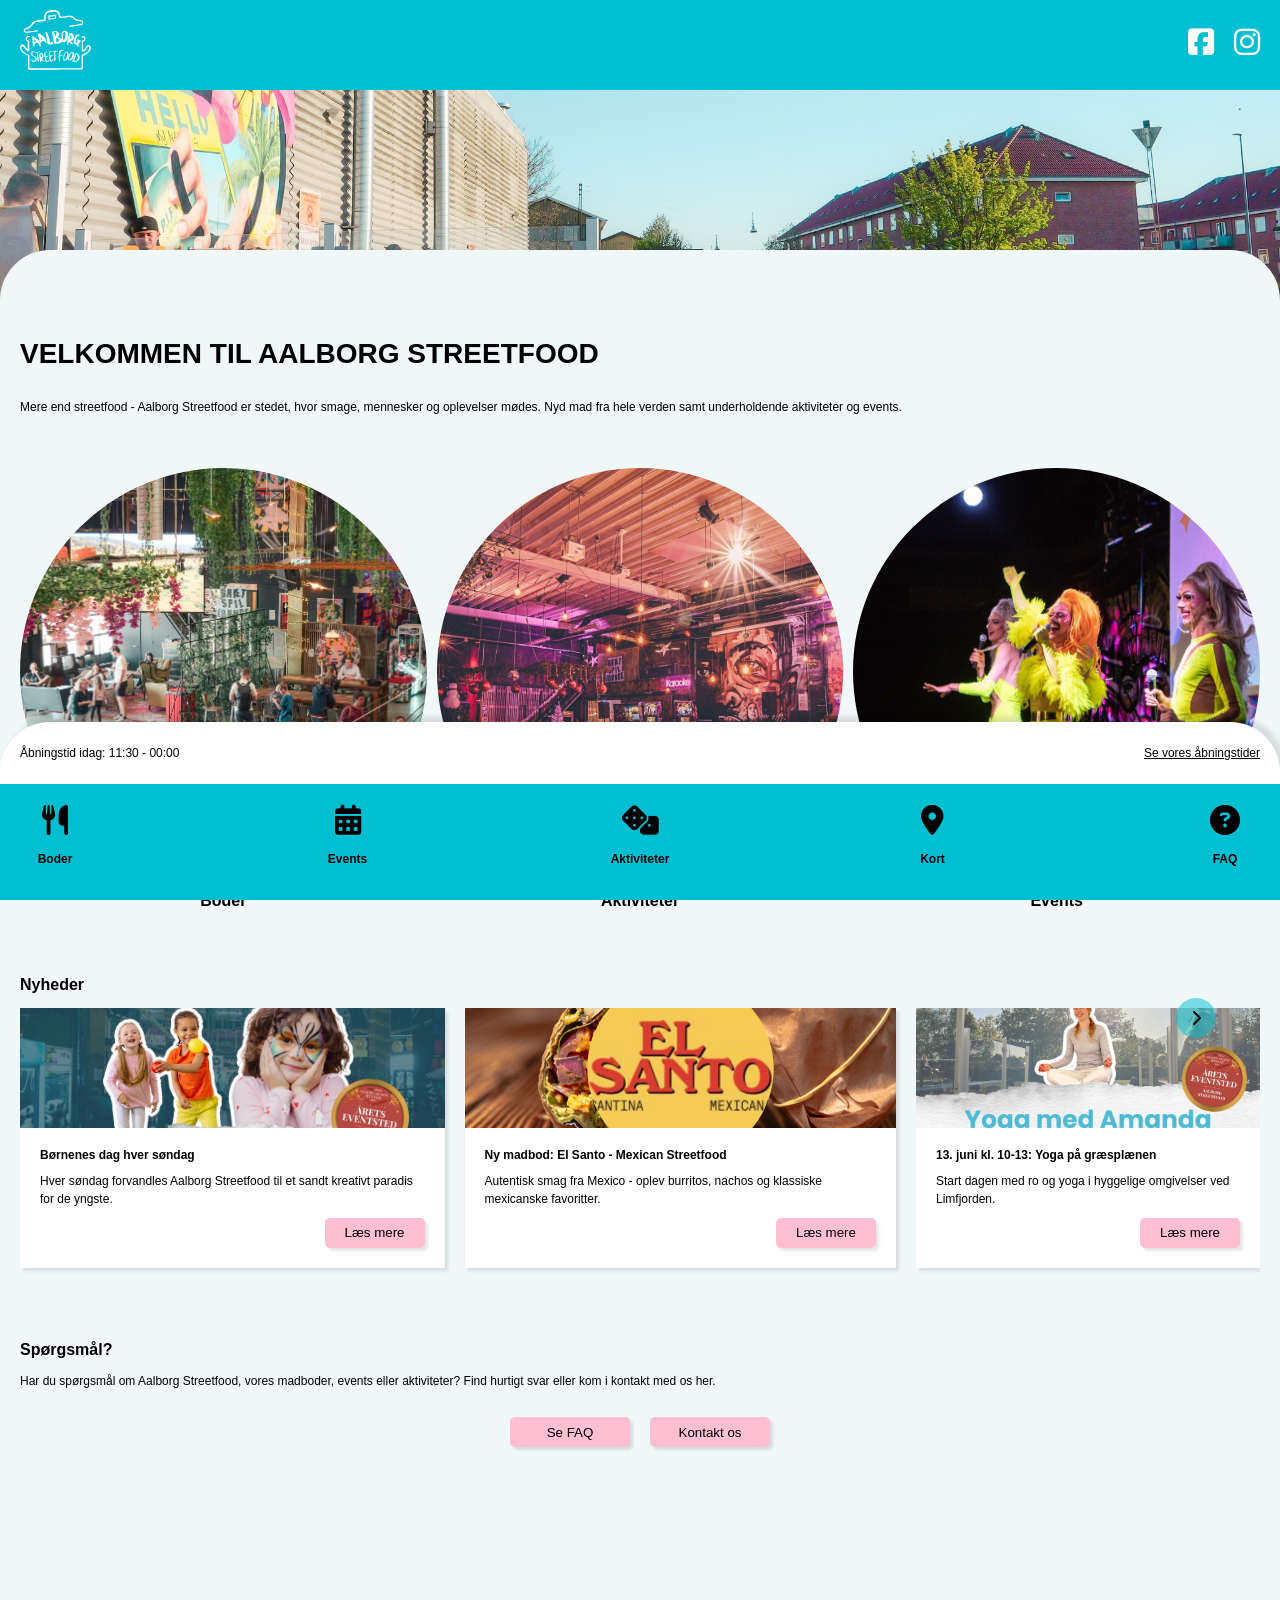
==== index.html @ 896c022d "Merge branch 'main' into Emma" ====
<!DOCTYPE html>
<html lang="da">

<head>
    <meta charset="UTF-8">
    <meta name="viewport" content="width=device-width, initial-scale=1.0">
    <title>Aalborg Streetfood - Forside</title>
    <link rel="stylesheet" href="./assets/css/style.css">
    <link rel="stylesheet" href="./assets/css/forside.css">
    <script src="./assets/js/app.js" defer></script>
    <link rel="stylesheet" href="https://cdnjs.cloudflare.com/ajax/libs/font-awesome/6.5.0/css/all.min.css">

</head>

<body>
    <header>
        <nav>
            <a href="./index.html"><img src="./assets/img/logo.svg" alt="Aalborg Streetfood Logo"></a>
            <ul>
                <li><a href="https://www.facebook.com/aalborgstreetfoodmarkedmarket" target="_blank"
                        rel="noopener noreferrer"><i class="fa-brands fa-square-facebook"></i></a></li>
                <li><a href="https://www.instagram.com/AalborgStreetfood" target="_blank" rel="noopener noreferrer"><i
                            class="fa-brands fa-instagram"></i></a></li>
            </ul>
        </nav>
    </header>

    <main>
        <section class="heroBillede">
            <img src="./assets/img/forsideBillede.jpg" alt="forside headerbillede">
        </section>
        <section class=" overlaySection">
            <article class="introSection">
                <h1>VELKOMMEN TIL AALBORG STREETFOOD</h1>
                <p>Mere end streetfood - Aalborg Streetfood er stedet, hvor smage, mennesker og oplevelser mødes. Nyd
                    mad fra hele verden samt underholdende aktiviteter og events.</p>
            </article>

            <article class="CTASection">

                <a href="./boder.html" class="CTA">
                    <img src="./assets/img/boderBilled.jpg" alt="Boder">
                    <h2>Boder</h2>
                </a>
                <a href="./aktiviteter.html" class="CTA">
                    <img src="./assets/img/aktiviteterBillede.jpg" alt="Aktiviteter billede">
                    <h2>Aktiviteter</h2>
                </a>
                <a href="./events.html" class="CTA">
                    <img src="./assets/img/eventsBillede.jpg" alt="Events billede">
                    <h2>Events</h2>
                </a>
            </article>
            <article class="nyheder">
                <h2>Nyheder</h2>
                <div class="nyhedsCards">
                    <a href="./specifikEvent.html" class="nyhedsCard">

                        <img src="./assets/img/boernenesDag.jpg" alt="Billede fra børnenes dag">
                        <div class="nyhedsCardText">
                            <h3>Børnenes dag hver søndag</h3>
                            <p>Hver søndag forvandles Aalborg Streetfood til et sandt kreativt paradis for de yngste.
                            </p>
                            <button>Læs mere</button>
                        </div>
                    </a>
                    <a href="./specifikBod.html?id=3661" class="nyhedsCard">
                        <img src="./assets/img/elsanto.png" alt="Billede af den nye madbod El Santo">
                        <div class="nyhedsCardText">
                            <h3>Ny madbod: El Santo - Mexican Streetfood</h3>
                            <p>Autentisk smag fra Mexico - oplev burritos, nachos og klassiske mexicanske favoritter.
                            </p>
                            <button>Læs mere</button>
                        </div>
                    </a>
                    <a href="./specifikAktivitet.html" class="nyhedsCard">
                        <img src="./assets/img/Yoga-med-1.png.png" alt="Billede fra fra yoga på græsplænen med Amanda">
                        <div class="nyhedsCardText">
                            <h3>13. juni kl. 10-13: Yoga på græsplænen</h3>
                            <p>Start dagen med ro og yoga i hyggelige omgivelser ved Limfjorden.
                            </p>
                            <button>Læs mere</button>
                        </div>
                    </a>
                    <div class="scroll"> <i class="fa-solid fa-chevron-right"></i> </div>
                </div>
            </article>
            <article class="questions">
                <h2>Spørgsmål?</h2>
                <p>Har du spørgsmål om Aalborg Streetfood, vores madboder, events eller aktiviteter? Find hurtigt svar
                    eller kom i kontakt med os her.</p>
                <div class="questionsButtons">
                    <a href="./faq.html"> <button>Se FAQ</button></a>
                    <a href="./kontakt.html"> <button>Kontakt os</button></a>
                </div>

            </article>
        </section>

    </main>
    <footer>

        <section class="openingHours">
            <article class="whenClosed">
                <p>Åbningstid idag: 11:30 - 00:00</p>
                <p class="clickHere">Se vores åbningstider</p>
            </article>
            <article class="fullOpeninghours">
                <div class="toggle">
                    <div class="street">Åbningstider <br> streetfood</div>
                    <div class="food">Åbningstider <br> madboder</div>
                </div>
                <div class="forskelligeTidsintervaller">
                    <div class="tidsinterval">
                        <div class="pink"></div>
                        <p>11:30-22:00</p>
                    </div>
                    <div class="tidsinterval">
                        <div class="gul"></div>
                        <p>11:30-23:00</p>
                    </div>
                    <div class="tidsinterval">
                        <div class="brun"></div>
                        <p>11:30-00:00</p>
                    </div>
                    <div class="tidsinterval">
                        <div class="grøn"></div>
                        <p>11:30-01:00</p>
                    </div>
                </div>
                <div class="kalender">
                    <div class="kalenderTop">
                        <h2>2026</h2>
                        <h2>Juni <i class="fa-solid fa-chevron-down"></i></h2>
                    </div>
                    <div class="kalenderen">
                        <div class="ugedage">
                            <p>Man</p>
                            <p>Tir</p>
                            <p>Ons</p>
                            <p>Tor</p>
                            <p>Fre</p>
                            <p>Lør</p>
                            <p>Søn</p>
                        </div>
                        <hr>
                        <div class="kalenderDage">
                            <div class="uge1">
                                <div class="kalenderDag pink">
                                    <p>1</p>
                                </div>
                                <div class="kalenderDag pink">
                                    <p>2</p>
                                </div>
                                <div class="kalenderDag pink">
                                    <p>3</p>
                                </div>
                                <div class="kalenderDag gul">
                                    <p>4</p>
                                </div>
                                <div class="kalenderDag brun">
                                    <p>5</p>
                                </div>
                                <div class="kalenderDag grøn">
                                    <p>6</p>
                                </div>
                                <div class="kalenderDag pink">
                                    <p>7</p>
                                </div>
                            </div>
                            <div class="uge1">
                                <div class="kalenderDag pink">
                                    <p>8</p>
                                </div>
                                <div class="kalenderDag pink">
                                    <p>9</p>
                                </div>
                                <div class="kalenderDag pink">
                                    <p>10</p>
                                </div>
                                <div class="kalenderDag gul">
                                    <p>11</p>
                                </div>
                                <div class="kalenderDag brun idag">
                                    <p>12</p>
                                </div>
                                <div class="kalenderDag grøn">
                                    <p>13</p>
                                </div>
                                <div class="kalenderDag pink">
                                    <p>14</p>
                                </div>
                            </div>
                            <div class="uge1">
                                <div class="kalenderDag pink">
                                    <p>15</p>
                                </div>
                                <div class="kalenderDag pink">
                                    <p>16</p>
                                </div>
                                <div class="kalenderDag pink">
                                    <p>17</p>
                                </div>
                                <div class="kalenderDag gul">
                                    <p>18</p>
                                </div>
                                <div class="kalenderDag brun">
                                    <p>19</p>
                                </div>
                                <div class="kalenderDag grøn">
                                    <p>20</p>
                                </div>
                                <div class="kalenderDag pink">
                                    <p>21</p>
                                </div>
                            </div>
                            <div class="uge1">
                                <div class="kalenderDag pink">
                                    <p>22</p>
                                </div>
                                <div class="kalenderDag pink">
                                    <p>23</p>
                                </div>
                                <div class="kalenderDag pink">
                                    <p>24</p>
                                </div>
                                <div class="kalenderDag gul">
                                    <p>25</p>
                                </div>
                                <div class="kalenderDag brun">
                                    <p>26</p>
                                </div>
                                <div class="kalenderDag grøn">
                                    <p>27</p>
                                </div>
                                <div class="kalenderDag pink">
                                    <p>28</p>
                                </div>
                            </div>
                            <div class="uge1">
                                <div class="kalenderDag pink">
                                    <p>29</p>
                                </div>
                                <div class="kalenderDag pink">
                                    <p>30</p>
                                </div>
                                <div class="kalenderDag pinkLight">
                                    <p>1</p>
                                </div>
                                <div class="kalenderDag gulLight">
                                    <p>2</p>
                                </div>
                                <div class="kalenderDag brunLight">
                                    <p>3</p>
                                </div>
                                <div class="kalenderDag grønLight">
                                    <p>4</p>
                                </div>
                                <div class="kalenderDag pinkLight">
                                    <p>5</p>
                                </div>
                            </div>


                        </div>
                    </div>
                </div>
            </article>
            <article class="fullOpeninghoursFood">
                <div class="toggle">
                    <div class="street">Åbningstider <br> streetfood</div>
                    <div class="food">Åbningstider <br> madboder</div>
                </div>
                <div class="forskelligeTidsintervaller foods">
                    <div class="tidsinterval">
                        <div class="pink"></div>
                        <p>11:30-21:00</p>
                    </div>
                    <div class="tidsinterval">
                        <div class="gul"></div>
                        <p>11:30-22:00</p>
                    </div>
                    <div class="tidsinterval gone">
                        <div class="pink"></div>
                        <p>11:30-21:00</p>
                    </div>
                    <div class="tidsinterval gone">
                        <div class="gul"></div>
                        <p>11:30-22:00</p>
                    </div>
                </div>
                <div class="kalender">
                    <div class="kalenderTop">
                        <h2>2026</h2>
                        <h2>Juni <i class="fa-solid fa-chevron-down"></i></h2>
                    </div>
                    <div class="kalenderen">
                        <div class="ugedage">
                            <p>Man</p>
                            <p>Tir</p>
                            <p>Ons</p>
                            <p>Tor</p>
                            <p>Fre</p>
                            <p>Lør</p>
                            <p>Søn</p>
                        </div>
                        <hr>
                        <div class="kalenderDage">
                            <div class="uge1">
                                <div class="kalenderDag pink">
                                    <p>1</p>
                                </div>
                                <div class="kalenderDag pink">
                                    <p>2</p>
                                </div>
                                <div class="kalenderDag pink">
                                    <p>3</p>
                                </div>
                                <div class="kalenderDag pink">
                                    <p>4</p>
                                </div>
                                <div class="kalenderDag gul">
                                    <p>5</p>
                                </div>
                                <div class="kalenderDag gul">
                                    <p>6</p>
                                </div>
                                <div class="kalenderDag pink">
                                    <p>7</p>
                                </div>
                            </div>
                            <div class="uge1">
                                <div class="kalenderDag pink">
                                    <p>8</p>
                                </div>
                                <div class="kalenderDag pink">
                                    <p>9</p>
                                </div>
                                <div class="kalenderDag pink">
                                    <p>10</p>
                                </div>
                                <div class="kalenderDag pink">
                                    <p>11</p>
                                </div>
                                <div class="kalenderDag gul idag">
                                    <p>12</p>
                                </div>
                                <div class="kalenderDag gul">
                                    <p>13</p>
                                </div>
                                <div class="kalenderDag pink">
                                    <p>14</p>
                                </div>
                            </div>
                            <div class="uge1">
                                <div class="kalenderDag pink">
                                    <p>15</p>
                                </div>
                                <div class="kalenderDag pink">
                                    <p>16</p>
                                </div>
                                <div class="kalenderDag pink">
                                    <p>17</p>
                                </div>
                                <div class="kalenderDag pink">
                                    <p>18</p>
                                </div>
                                <div class="kalenderDag gul">
                                    <p>19</p>
                                </div>
                                <div class="kalenderDag gul">
                                    <p>20</p>
                                </div>
                                <div class="kalenderDag pink">
                                    <p>21</p>
                                </div>
                            </div>
                            <div class="uge1">
                                <div class="kalenderDag pink">
                                    <p>22</p>
                                </div>
                                <div class="kalenderDag pink">
                                    <p>23</p>
                                </div>
                                <div class="kalenderDag pink">
                                    <p>24</p>
                                </div>
                                <div class="kalenderDag pink">
                                    <p>25</p>
                                </div>
                                <div class="kalenderDag gul">
                                    <p>26</p>
                                </div>
                                <div class="kalenderDag gul">
                                    <p>27</p>
                                </div>
                                <div class="kalenderDag pink">
                                    <p>28</p>
                                </div>
                            </div>
                            <div class="uge1">
                                <div class="kalenderDag pink">
                                    <p>29</p>
                                </div>
                                <div class="kalenderDag pink">
                                    <p>30</p>
                                </div>
                                <div class="kalenderDag pinkLight">
                                    <p>1</p>
                                </div>
                                <div class="kalenderDag pinkLight">
                                    <p>2</p>
                                </div>
                                <div class="kalenderDag gulLight">
                                    <p>3</p>
                                </div>
                                <div class="kalenderDag gulLight">
                                    <p>4</p>
                                </div>
                                <div class="kalenderDag pinkLight">
                                    <p>5</p>
                                </div>
                            </div>


                        </div>
                    </div>
                </div>
            </article>
        </section>

        <nav class="globalNav">

            <div>
                <a href="./boder.html"><i class="fa-solid fa-utensils"></i></a>
                <p>Boder</p>
            </div>
            <div> <a href="./events.html"><i class="fa-solid fa-calendar-days"></i></a>
                <p>Events</p>
            </div>
            <div>
                <a href="./aktiviteter.html"><i class="fa-solid fa-dice"></i></a>
                <p>Aktiviteter</p>
            </div>
            <div>
                <a href="./kort.html"><i class="fa-solid fa-map-marker-alt"></i></a>
                <p>Kort</p>
            </div>
            <div>
                <a href="./faq.html"><i class="fa-solid fa-question-circle"></i></a>
                <p>FAQ</p>
            </div>


        </nav>

    </footer>
</body>

</html>
---- assets/css/style.css ----
* {
    box-sizing: border-box;
}

body {
    margin: 0;



    /* VARIABLER*/
    /* FARVER */
    --primaryColor: #01BFD3;
    --lightPrimaryColor: #8FEAF4;
    --secondaryColor: #FFBFD3;
    --white: #FFFFFF;
    --backgroundColor: #F0F7F8;
    --textColor: #000000;


    /* ikon farver */
    --lightPink: #F3C0C0;
    --lightYellow: #E9E79A;
    --lightBrown: #CCA06E;
    --lightGreen: #A7D9A6;
    --lightBlue: #A6DEE4;


    /* TYPOGRAPHY*/
    --textFont: poppins, sans-serif;
    --bodyText: 12px;
    --headerTextSize: 28px;
    --middleHeaderTextSize: 16px;
    --smallHeaderTextSize: 12px;
    --fontWeight: bold;

    /* SPACING */
    --gap: 20px;
    --smallGap: 10px;
    --sectionPadding: 40px;
    --padding: 30px;

    /*  GENERAL STYLING*/

    * {
        font-family: var(--textFont);
    }

    p {
        font-size: var(--bodyText);
        line-height: 150%;
    }

    h1 {
        font-size: var(--headerTextSize);
        font-weight: var(--fontWeight);
    }

    h2 {
        font-size: var(--middleHeaderTextSize);
        font-weight: var(--fontWeight);
    }

    h3 {
        font-size: var(--smallHeaderTextSize);
        font-weight: var(--fontWeight);
    }


    /* KNAPPER OG IKONER*/
    /* buttons */
    button {
        background-color: var(--secondaryColor);
        color: var(--textColor);
        width: 100px;
        height: 30px;
        border-radius: 5px;
        border: none;
        box-shadow: 3px 3px 3px rgba(0, 0, 0, 0.1);
    }

    .allergeneIkon {
        color: var(--textColor)
    }



    /* HEADER */
    header {
        height: 90px;
        background-color: var(--primaryColor);
        z-index: 2;
        position: fixed;
        top: 0;
        left: 0;
        right: 0;

        nav {
            display: flex;
            align-items: center;
            justify-content: space-between;
            padding: 10px 20px;

        }

        ul {
            display: flex;
            justify-content: center;
            align-items: center;
            gap: var(--gap);

            li {
                list-style: none;

                a {
                    text-decoration: none;

                }
            }
        }

        i {
            color: var(--white);
            font-size: 30px;
        }

        img {
            height: 60px;
        }


    }

    /* STYLES */

    .heroBillede {
        top: 90px;
        left: 0;
        right: 0;
        position: fixed;


        img {
            height: 250px;
            width: 100%;
            position: relative;
            object-fit: cover;
        }
    }

    .overlaySection {
        background-color: var(--backgroundColor);
        border-radius: 50px 50px 0 0;
        position: absolute;
        top: 250px;
        left: 0;
        right: 0;
        padding: 20px;
        padding-bottom: 200px;

        .beskrivelsesTekst {
            padding: var(--gap) 0;
        }

    }






    /* GLOBAL NAVIGATION */
    footer {
        position: fixed;
        bottom: 0;
        left: 0;
        right: 0;
        z-index: 2;

        nav {
            height: 100%;
            background-color: var(--primaryColor);
            display: flex;
            align-items: center;
            justify-content: center;

            display: flex;
            justify-content: space-between;
            align-items: center;
            padding: var(--gap);

            color: var(--textColor);
            font-size: var(--middleHeaderTextSize);
            font-weight: var(--fontWeight);

            div {
                display: flex;
                flex-direction: column;
                align-items: center;
                width: 70px;
            }


            a {
                text-decoration: none;
                color: var(--textColor);
                font-size: 30px;
            }

            .active {
                text-decoration: underline;
                text-underline-offset: 5px;
                text-decoration-thickness: 2px;
                text-decoration-color: var(--secondaryColor);

                a {
                    color: var(--secondaryColor);
                }
            }


        }
    }

}


.openingHours {
    background-color: var(--white);
    height: auto;
    border-radius: 50px 50px 0 0;
    box-shadow: 5px -5px 5px rgba(0, 0, 0, 0.1);
    padding: var(--smallGap) var(--gap);
    transition: all 0.3s ease;

    .whenClosed {
        display: flex;
        align-items: center;
        justify-content: space-between;
        font-family: var(--textFont);
        font-size: var(--smallHeaderTextSize);

        .clickHere {
            text-decoration: underline;
        }
    }

    .fullOpeninghours,
    .fullOpeninghoursFood {
        display: block;
        transform: translateY(30px);
        opacity: 0;
        max-height: 0;
        overflow: hidden;
        pointer-events: none;
        transition: transform 0.6s ease, opacity 0.6s ease, max-height 0.6s ease;

        .toggle {
            display: flex;
            justify-content: center;
            padding-top: var(--padding);

        }



        .forskelligeTidsintervaller {
            display: flex;
            justify-content: space-between;
            padding-top: var(--padding);


            .tidsinterval.gone {
                opacity: 0;
            }

            .tidsinterval {
                display: flex;
                flex-direction: column;
                align-items: center;

                div {
                    width: 30px;
                    height: 30px;
                    border-radius: 100%;

                }

                .pink {
                    background-color: var(--lightPink);
                }

                .gul {
                    background-color: var(--lightYellow);
                }

                .brun {
                    background-color: var(--lightBrown);
                }

                .grøn {
                    background-color: var(--lightGreen);
                }

            }
        }

        .kalender {

            .kalenderTop {
                display: flex;
                justify-content: space-between;
                padding-top: var(--padding);
            }

            .kalenderen {
                .ugedage {
                    display: flex;
                    justify-content: space-between;
                    padding: 5px;
                }

                hr {
                    height: 1px;
                    background-color: var(--textColor);
                    width: 100%;
                }

                .kalenderDage {
                    display: flex;
                    flex-direction: column;
                    gap: var(--smallGap);
                    padding-top: var(--smallGap);

                    .uge1,
                    .uge2,
                    .uge3,
                    .uge4 {
                        display: flex;
                        justify-content: space-between;


                        .kalenderDag {
                            width: 30px;
                            height: 30px;
                            border-radius: 100%;
                            display: flex;
                            align-items: center;
                            justify-content: center;

                            p {
                                margin: 0;
                            }

                        }

                        .pink {
                            background-color: var(--lightPink);
                        }

                        .gul {
                            background-color: var(--lightYellow);
                        }

                        .brun {
                            background-color: var(--lightBrown);
                        }

                        .grøn {
                            background-color: var(--lightGreen);
                        }

                        .pinkLight {
                            background-color: var(--lightPink);
                            opacity: 0.5;
                        }

                        .gulLight {
                            background-color: var(--lightYellow);
                            opacity: 0.5;
                        }

                        .brunLight {
                            background-color: var(--lightBrown);
                            opacity: 0.5;
                        }

                        .grønLight {
                            background-color: var(--lightGreen);
                            opacity: 0.5;
                        }

                        .idag {
                            background-color: #976B3A;
                            color: var(--lightYellow);
                            border: solid;
                            border-color: var(--textColor);
                            border-width: 2px;
                            box-shadow: 3px 3px 3px rgba(0, 0, 0, 0.5);
                        }
                    }
                }
            }
        }

    }

    .fullOpeninghours.active,
    .fullOpeninghoursFood.active {
        transform: translateY(0);
        opacity: 1;
        max-height: 600px;
        pointer-events: auto;
    }

}

.fullOpeninghours .street {

    width: 160px;
    background-color: var(--primaryColor);
    display: flex;
    justify-content: center;
    align-items: center;
    text-align: center;
    padding: var(--smallGap);
    font-family: var(--textFont);
    font-size: var(--smallHeaderTextSize);
    font-weight: var(--fontWeight);
}


.fullOpeninghours .food {
    width: 160px;
    border: solid;
    border-color: var(--primaryColor);
    border-width: 5px;
    display: flex;
    justify-content: center;
    padding: 5px;
    align-items: center;
    text-align: center;
    font-family: var(--textFont);
    font-size: var(--smallHeaderTextSize);
    font-weight: var(--fontWeight);
    box-shadow: inset 0 0 10px rgba(0, 0, 0, 0.3);

}

.fullOpeninghoursFood .street {
    width: 160px;
    border: solid;
    border-color: var(--primaryColor);
    border-width: 5px;
    display: flex;
    justify-content: center;
    padding: 5px;
    align-items: center;
    text-align: center;
    font-family: var(--textFont);
    font-size: var(--smallHeaderTextSize);
    font-weight: var(--fontWeight);
    box-shadow: inset 0 0 10px rgba(0, 0, 0, 0.3);
}

.fullOpeninghoursFood .food {
    width: 160px;
    background-color: var(--primaryColor);
    display: flex;
    justify-content: center;
    align-items: center;
    text-align: center;
    padding: var(--smallGap);
    font-family: var(--textFont);
    font-size: var(--smallHeaderTextSize);
    font-weight: var(--fontWeight);

}






main {
    min-height: 100vh;
}
---- assets/css/forside.css ----
/* INTRO */
.introSection {
    padding-top: var(--sectionPadding);
}


/* CTA'er */
.CTASection {
    display: flex;
    gap: var(--smallGap);
    padding-top: var(--sectionPadding);

}

.CTA {
    flex: 1;
    text-decoration: none;
    color: var(--textColor);
    text-align: center;


    img {
        width: 100%;
        aspect-ratio: 1/1;
        object-fit: cover;
        border-radius: 100%;
    }


}

/* NYHEDER */
.nyheder {
    padding-top: var(--sectionPadding);
    max-width: 100vw;
    overflow: hidden;

    h3,
    p {
        margin: 0 0 10px 0;
    }
}

.nyhedsCards {
    display: flex;
    gap: var(--gap);
    overflow-x: scroll;
    overflow-y: hidden;
    width: 100%;


}

.nyhedsCards::-webkit-scrollbar {
    height: 10px;

}

.nyhedsCards::-webkit-scrollbar-track {
    background: var(--lightPrimaryColor);
}

.nyhedsCards::-webkit-scrollbar-thumb {
    background: var(--primaryColor);
    border-radius: 10px;
}

.nyhedsCard {
    background-color: var(--white);
    min-width: 270px;
    box-shadow: 3px 3px 3px rgba(0, 0, 0, 0.1);
    margin-bottom: var(--gap);
    text-decoration: none;
    color: var(--textColor);
    display: flex;
    flex-direction: column;

    .nyhedsCardText {
        padding: var(--gap);
        display: flex;
        flex-direction: column;
        flex: 1;
        /* fylder al tilgængelig plads */
        justify-content: space-between;
        /* skubber button til bunden */
    }

    button {
        align-self: flex-end;
    }

    img {
        width: 100%;
        height: 120px;
        object-fit: cover;
    }
}

/* scrollpil */
.scroll {
    position: absolute;
    right: 5%;
    top: 55%;
    transform: translateY(-50%);
    background-color: rgba(1, 191, 211, 0.5);
    border-radius: 50%;
    width: 40px;
    height: 40px;
    display: flex;
    align-items: center;
    justify-content: center;
    pointer-events: none;

    animation: pilAnimation 1s ease-in-out infinite;
}

@keyframes pilAnimation {

    0%,
    100% {
        transform: translateY(-50%) translateX(0);
    }

    50% {
        transform: translateY(-50%) translateX(6px);
    }
}

/* SPØRGSMÅL */
.questions {
    padding-top: var(--sectionPadding);

    .questionsButtons {
        display: flex;
        justify-content: center;
        gap: var(--gap);
        padding-top: 15px;

        button {
            width: 120px;
        }
    }
}
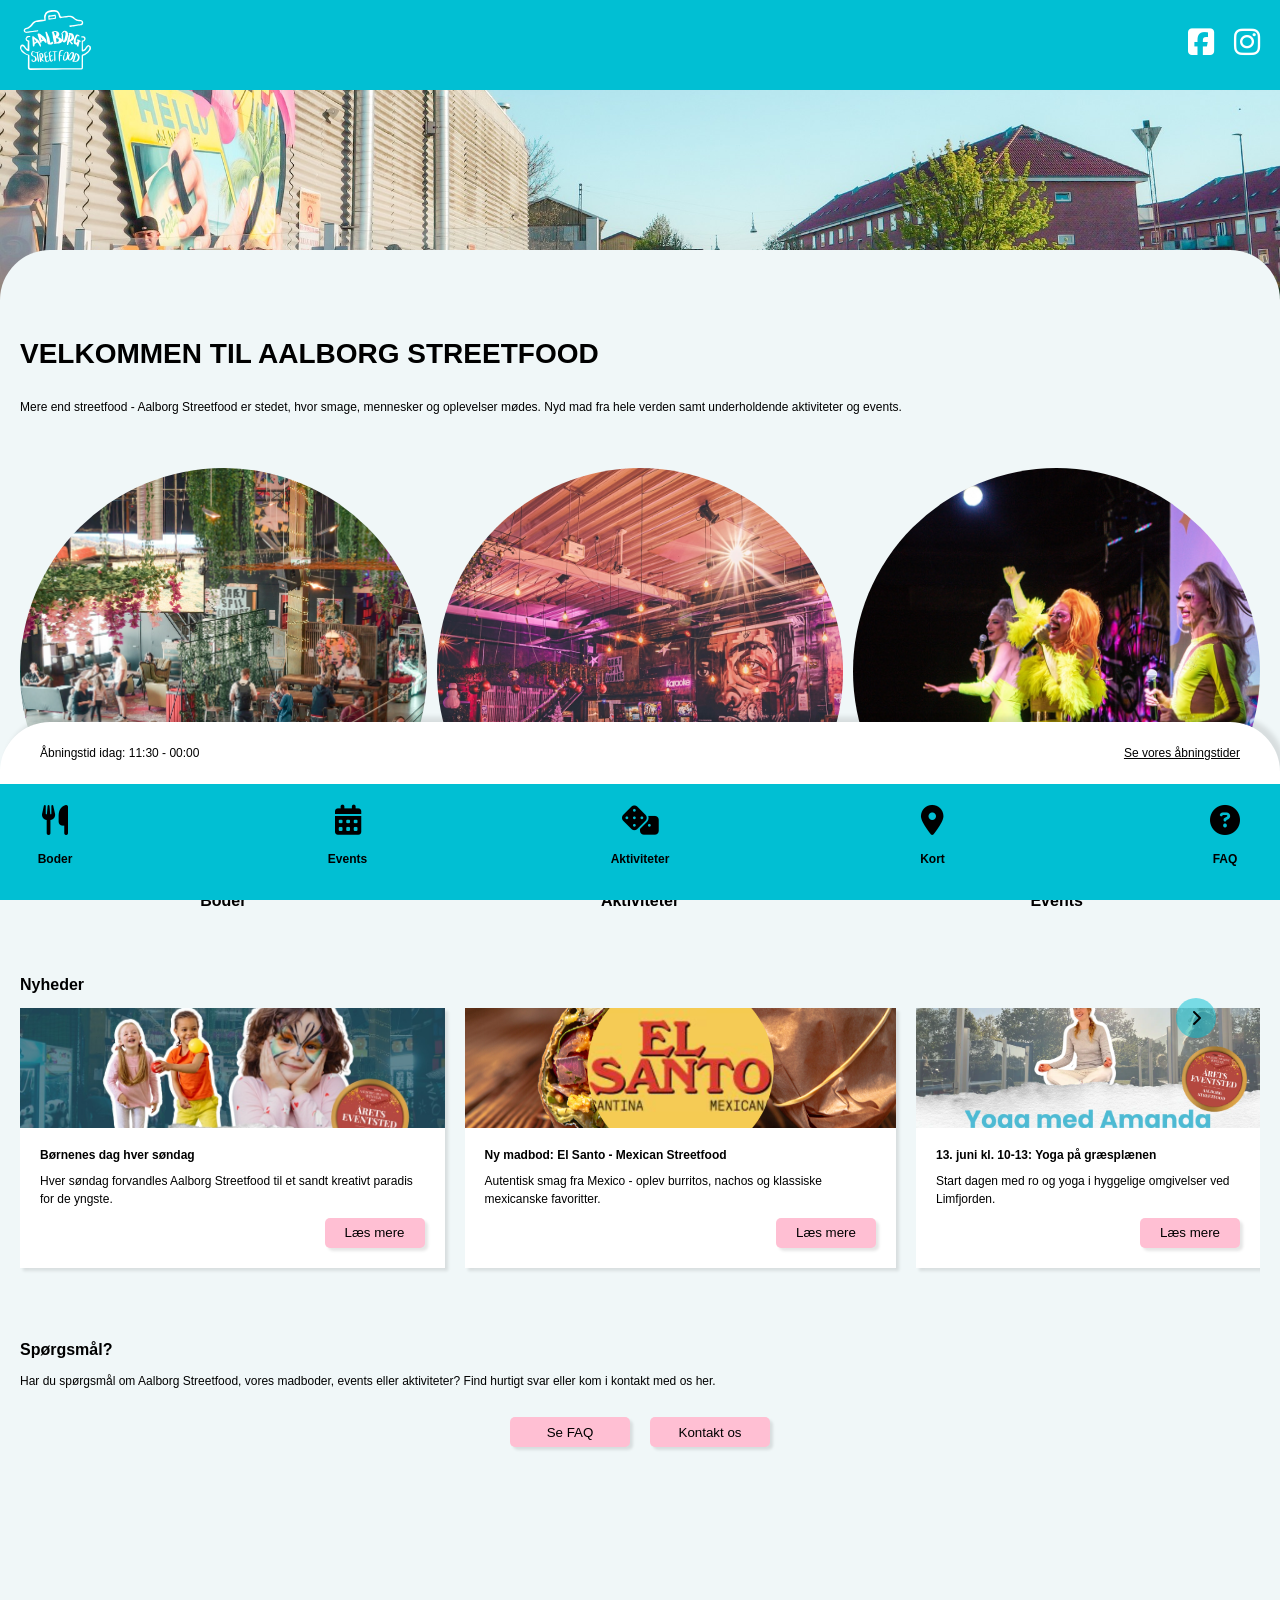
==== commit ea2ae6c8: "Åbningstider js + fix små fejl" ====
--- a/index.html
+++ b/index.html
@@ -101,332 +101,6 @@
     <footer>
 
         <section class="openingHours">
-            <article class="whenClosed">
-                <p>Åbningstid idag: 11:30 - 00:00</p>
-                <p class="clickHere">Se vores åbningstider</p>
-            </article>
-            <article class="fullOpeninghours">
-                <div class="toggle">
-                    <div class="street">Åbningstider <br> streetfood</div>
-                    <div class="food">Åbningstider <br> madboder</div>
-                </div>
-                <div class="forskelligeTidsintervaller">
-                    <div class="tidsinterval">
-                        <div class="pink"></div>
-                        <p>11:30-22:00</p>
-                    </div>
-                    <div class="tidsinterval">
-                        <div class="gul"></div>
-                        <p>11:30-23:00</p>
-                    </div>
-                    <div class="tidsinterval">
-                        <div class="brun"></div>
-                        <p>11:30-00:00</p>
-                    </div>
-                    <div class="tidsinterval">
-                        <div class="grøn"></div>
-                        <p>11:30-01:00</p>
-                    </div>
-                </div>
-                <div class="kalender">
-                    <div class="kalenderTop">
-                        <h2>2026</h2>
-                        <h2>Juni <i class="fa-solid fa-chevron-down"></i></h2>
-                    </div>
-                    <div class="kalenderen">
-                        <div class="ugedage">
-                            <p>Man</p>
-                            <p>Tir</p>
-                            <p>Ons</p>
-                            <p>Tor</p>
-                            <p>Fre</p>
-                            <p>Lør</p>
-                            <p>Søn</p>
-                        </div>
-                        <hr>
-                        <div class="kalenderDage">
-                            <div class="uge1">
-                                <div class="kalenderDag pink">
-                                    <p>1</p>
-                                </div>
-                                <div class="kalenderDag pink">
-                                    <p>2</p>
-                                </div>
-                                <div class="kalenderDag pink">
-                                    <p>3</p>
-                                </div>
-                                <div class="kalenderDag gul">
-                                    <p>4</p>
-                                </div>
-                                <div class="kalenderDag brun">
-                                    <p>5</p>
-                                </div>
-                                <div class="kalenderDag grøn">
-                                    <p>6</p>
-                                </div>
-                                <div class="kalenderDag pink">
-                                    <p>7</p>
-                                </div>
-                            </div>
-                            <div class="uge1">
-                                <div class="kalenderDag pink">
-                                    <p>8</p>
-                                </div>
-                                <div class="kalenderDag pink">
-                                    <p>9</p>
-                                </div>
-                                <div class="kalenderDag pink">
-                                    <p>10</p>
-                                </div>
-                                <div class="kalenderDag gul">
-                                    <p>11</p>
-                                </div>
-                                <div class="kalenderDag brun idag">
-                                    <p>12</p>
-                                </div>
-                                <div class="kalenderDag grøn">
-                                    <p>13</p>
-                                </div>
-                                <div class="kalenderDag pink">
-                                    <p>14</p>
-                                </div>
-                            </div>
-                            <div class="uge1">
-                                <div class="kalenderDag pink">
-                                    <p>15</p>
-                                </div>
-                                <div class="kalenderDag pink">
-                                    <p>16</p>
-                                </div>
-                                <div class="kalenderDag pink">
-                                    <p>17</p>
-                                </div>
-                                <div class="kalenderDag gul">
-                                    <p>18</p>
-                                </div>
-                                <div class="kalenderDag brun">
-                                    <p>19</p>
-                                </div>
-                                <div class="kalenderDag grøn">
-                                    <p>20</p>
-                                </div>
-                                <div class="kalenderDag pink">
-                                    <p>21</p>
-                                </div>
-                            </div>
-                            <div class="uge1">
-                                <div class="kalenderDag pink">
-                                    <p>22</p>
-                                </div>
-                                <div class="kalenderDag pink">
-                                    <p>23</p>
-                                </div>
-                                <div class="kalenderDag pink">
-                                    <p>24</p>
-                                </div>
-                                <div class="kalenderDag gul">
-                                    <p>25</p>
-                                </div>
-                                <div class="kalenderDag brun">
-                                    <p>26</p>
-                                </div>
-                                <div class="kalenderDag grøn">
-                                    <p>27</p>
-                                </div>
-                                <div class="kalenderDag pink">
-                                    <p>28</p>
-                                </div>
-                            </div>
-                            <div class="uge1">
-                                <div class="kalenderDag pink">
-                                    <p>29</p>
-                                </div>
-                                <div class="kalenderDag pink">
-                                    <p>30</p>
-                                </div>
-                                <div class="kalenderDag pinkLight">
-                                    <p>1</p>
-                                </div>
-                                <div class="kalenderDag gulLight">
-                                    <p>2</p>
-                                </div>
-                                <div class="kalenderDag brunLight">
-                                    <p>3</p>
-                                </div>
-                                <div class="kalenderDag grønLight">
-                                    <p>4</p>
-                                </div>
-                                <div class="kalenderDag pinkLight">
-                                    <p>5</p>
-                                </div>
-                            </div>
-
-
-                        </div>
-                    </div>
-                </div>
-            </article>
-            <article class="fullOpeninghoursFood">
-                <div class="toggle">
-                    <div class="street">Åbningstider <br> streetfood</div>
-                    <div class="food">Åbningstider <br> madboder</div>
-                </div>
-                <div class="forskelligeTidsintervaller foods">
-                    <div class="tidsinterval">
-                        <div class="pink"></div>
-                        <p>11:30-21:00</p>
-                    </div>
-                    <div class="tidsinterval">
-                        <div class="gul"></div>
-                        <p>11:30-22:00</p>
-                    </div>
-                    <div class="tidsinterval gone">
-                        <div class="pink"></div>
-                        <p>11:30-21:00</p>
-                    </div>
-                    <div class="tidsinterval gone">
-                        <div class="gul"></div>
-                        <p>11:30-22:00</p>
-                    </div>
-                </div>
-                <div class="kalender">
-                    <div class="kalenderTop">
-                        <h2>2026</h2>
-                        <h2>Juni <i class="fa-solid fa-chevron-down"></i></h2>
-                    </div>
-                    <div class="kalenderen">
-                        <div class="ugedage">
-                            <p>Man</p>
-                            <p>Tir</p>
-                            <p>Ons</p>
-                            <p>Tor</p>
-                            <p>Fre</p>
-                            <p>Lør</p>
-                            <p>Søn</p>
-                        </div>
-                        <hr>
-                        <div class="kalenderDage">
-                            <div class="uge1">
-                                <div class="kalenderDag pink">
-                                    <p>1</p>
-                                </div>
-                                <div class="kalenderDag pink">
-                                    <p>2</p>
-                                </div>
-                                <div class="kalenderDag pink">
-                                    <p>3</p>
-                                </div>
-                                <div class="kalenderDag pink">
-                                    <p>4</p>
-                                </div>
-                                <div class="kalenderDag gul">
-                                    <p>5</p>
-                                </div>
-                                <div class="kalenderDag gul">
-                                    <p>6</p>
-                                </div>
-                                <div class="kalenderDag pink">
-                                    <p>7</p>
-                                </div>
-                            </div>
-                            <div class="uge1">
-                                <div class="kalenderDag pink">
-                                    <p>8</p>
-                                </div>
-                                <div class="kalenderDag pink">
-                                    <p>9</p>
-                                </div>
-                                <div class="kalenderDag pink">
-                                    <p>10</p>
-                                </div>
-                                <div class="kalenderDag pink">
-                                    <p>11</p>
-                                </div>
-                                <div class="kalenderDag gul idag">
-                                    <p>12</p>
-                                </div>
-                                <div class="kalenderDag gul">
-                                    <p>13</p>
-                                </div>
-                                <div class="kalenderDag pink">
-                                    <p>14</p>
-                                </div>
-                            </div>
-                            <div class="uge1">
-                                <div class="kalenderDag pink">
-                                    <p>15</p>
-                                </div>
-                                <div class="kalenderDag pink">
-                                    <p>16</p>
-                                </div>
-                                <div class="kalenderDag pink">
-                                    <p>17</p>
-                                </div>
-                                <div class="kalenderDag pink">
-                                    <p>18</p>
-                                </div>
-                                <div class="kalenderDag gul">
-                                    <p>19</p>
-                                </div>
-                                <div class="kalenderDag gul">
-                                    <p>20</p>
-                                </div>
-                                <div class="kalenderDag pink">
-                                    <p>21</p>
-                                </div>
-                            </div>
-                            <div class="uge1">
-                                <div class="kalenderDag pink">
-                                    <p>22</p>
-                                </div>
-                                <div class="kalenderDag pink">
-                                    <p>23</p>
-                                </div>
-                                <div class="kalenderDag pink">
-                                    <p>24</p>
-                                </div>
-                                <div class="kalenderDag pink">
-                                    <p>25</p>
-                                </div>
-                                <div class="kalenderDag gul">
-                                    <p>26</p>
-                                </div>
-                                <div class="kalenderDag gul">
-                                    <p>27</p>
-                                </div>
-                                <div class="kalenderDag pink">
-                                    <p>28</p>
-                                </div>
-                            </div>
-                            <div class="uge1">
-                                <div class="kalenderDag pink">
-                                    <p>29</p>
-                                </div>
-                                <div class="kalenderDag pink">
-                                    <p>30</p>
-                                </div>
-                                <div class="kalenderDag pinkLight">
-                                    <p>1</p>
-                                </div>
-                                <div class="kalenderDag pinkLight">
-                                    <p>2</p>
-                                </div>
-                                <div class="kalenderDag gulLight">
-                                    <p>3</p>
-                                </div>
-                                <div class="kalenderDag gulLight">
-                                    <p>4</p>
-                                </div>
-                                <div class="kalenderDag pinkLight">
-                                    <p>5</p>
-                                </div>
-                            </div>
-
-
-                        </div>
-                    </div>
-                </div>
-            </article>
         </section>
 
         <nav class="globalNav">
--- a/assets/css/style.css
+++ b/assets/css/style.css
@@ -82,6 +82,11 @@
         color: var(--textColor)
     }
 
+    .tilbageKnap {
+        color: var(--textColor);
+        font-size: var(--smallHeaderTextSize);
+
+    }
 
 
     /* HEADER */
@@ -163,6 +168,14 @@
 
     }
 
+    hr {
+        width: 100%;
+        height: 3px;
+        border: none;
+        background-color: var(--primaryColor);
+        margin-block: var(--gap);
+    }
+
 
 
 
@@ -238,6 +251,7 @@
         justify-content: space-between;
         font-family: var(--textFont);
         font-size: var(--smallHeaderTextSize);
+        padding-inline: var(--gap);
 
         .clickHere {
             text-decoration: underline;
@@ -329,7 +343,7 @@
                     display: flex;
                     flex-direction: column;
                     gap: var(--smallGap);
-                    padding-top: var(--smallGap);
+                    padding-bottom: var(--gap);
 
                     .uge1,
                     .uge2,
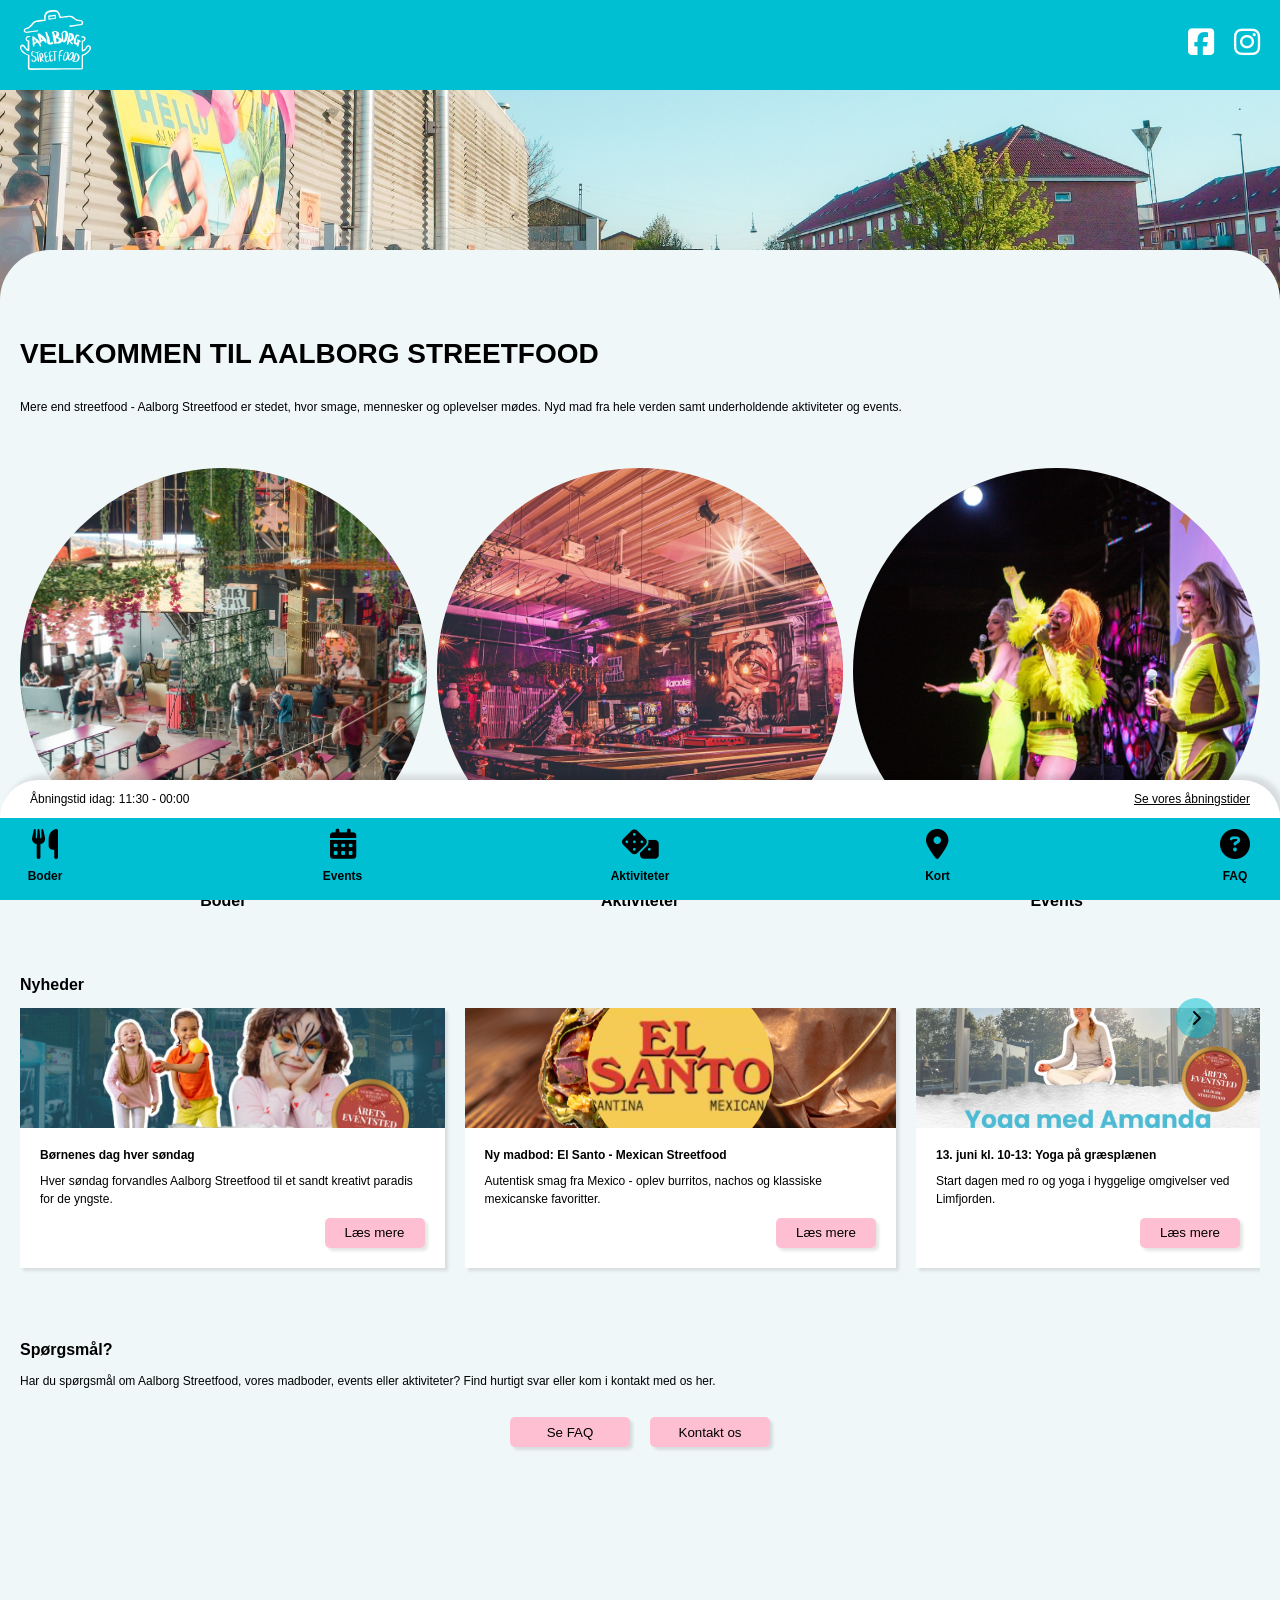
==== commit b08a09b3: "faq, og forside cards" ====
--- a/index.html
+++ b/index.html
@@ -4,6 +4,10 @@
 <head>
     <meta charset="UTF-8">
     <meta name="viewport" content="width=device-width, initial-scale=1.0">
+    <meta name="description"
+        content="Aalborg Streetfood byder på et bredt udvalg af street food fra hele verden og en masse forskellige og spændende aktiviteter og events. Besøg os og oplev stemningen, de lækkre madboder og hyggelige omgivelser i Aalborg.">
+    <meta name="keywords"
+        content="streetfood Aalborg, street food, madboder, mad Aalborg, spise ude Aalborg, Nordjylland, oplevelser, events Aalborg, aktiviteter Aalborg, Aalborg, comedy Aalborg, quiz Aalborg, karaoke Aalborg, børneaktiviteter Aalborg">
     <title>Aalborg Streetfood - Forside</title>
     <link rel="stylesheet" href="./assets/css/style.css">
     <link rel="stylesheet" href="./assets/css/forside.css">
@@ -54,7 +58,7 @@
             <article class="nyheder">
                 <h2>Nyheder</h2>
                 <div class="nyhedsCards">
-                    <a href="./specifikEvent.html" class="nyhedsCard">
+                    <a href="./specifikEvent.html?id=3793" class="nyhedsCard">
 
                         <img src="./assets/img/boernenesDag.jpg" alt="Billede fra børnenes dag">
                         <div class="nyhedsCardText">
@@ -73,7 +77,7 @@
                             <button>Læs mere</button>
                         </div>
                     </a>
-                    <a href="./specifikAktivitet.html" class="nyhedsCard">
+                    <a href="./specifikEvent.html?id=3803" class="nyhedsCard">
                         <img src="./assets/img/Yoga-med-1.png.png" alt="Billede fra fra yoga på græsplænen med Amanda">
                         <div class="nyhedsCardText">
                             <h3>13. juni kl. 10-13: Yoga på græsplænen</h3>
--- a/assets/css/style.css
+++ b/assets/css/style.css
@@ -12,6 +12,7 @@
     --primaryColor: #01BFD3;
     --lightPrimaryColor: #8FEAF4;
     --secondaryColor: #FFBFD3;
+    --darkSecondaryColor: #f890b1;
     --white: #FFFFFF;
     --backgroundColor: #F0F7F8;
     --textColor: #000000;
@@ -78,6 +79,17 @@
         box-shadow: 3px 3px 3px rgba(0, 0, 0, 0.1);
     }
 
+    button:hover {
+        background-color: var(--darkSecondaryColor);
+        box-shadow: 2px 2px 2px 1px rgba(0, 0, 0, 0.3);
+    }
+
+    button:active {
+        background-color: var(--darkSecondaryColor);
+        box-shadow: 2px 2px 2px 1px rgba(0, 0, 0, 0.3);
+    }
+
+
     .allergeneIkon {
         color: var(--textColor)
     }
@@ -194,12 +206,8 @@
             background-color: var(--primaryColor);
             display: flex;
             align-items: center;
-            justify-content: center;
-
-            display: flex;
             justify-content: space-between;
-            align-items: center;
-            padding: var(--gap);
+            padding: var(--smallGap);
 
             color: var(--textColor);
             font-size: var(--middleHeaderTextSize);
@@ -210,6 +218,10 @@
                 flex-direction: column;
                 align-items: center;
                 width: 70px;
+
+                p {
+                    margin: 5px;
+                }
             }
 
 
@@ -230,9 +242,27 @@
                 }
             }
 
-
-        }
-    }
+            a:active {
+                color: var(--darkSecondaryColor);
+            }
+
+
+        }
+    }
+
+    .ugedage {
+
+        p {
+            margin: 5px;
+        }
+    }
+
+    .kalenderTop {
+        h2 {
+            margin-bottom: 5px;
+        }
+    }
+
 
 }
 
@@ -242,7 +272,7 @@
     height: auto;
     border-radius: 50px 50px 0 0;
     box-shadow: 5px -5px 5px rgba(0, 0, 0, 0.1);
-    padding: var(--smallGap) var(--gap);
+    padding: var(--smallGap);
     transition: all 0.3s ease;
 
     .whenClosed {
@@ -251,10 +281,21 @@
         justify-content: space-between;
         font-family: var(--textFont);
         font-size: var(--smallHeaderTextSize);
+        margin: 0;
         padding-inline: var(--gap);
 
         .clickHere {
             text-decoration: underline;
+            margin: 0;
+        }
+
+        .clickHere:active {
+            font-weight: 600;
+        }
+
+
+        p {
+            margin: 0;
         }
     }
 
@@ -266,12 +307,11 @@
         max-height: 0;
         overflow: hidden;
         pointer-events: none;
-        transition: transform 0.6s ease, opacity 0.6s ease, max-height 0.6s ease;
 
         .toggle {
             display: flex;
             justify-content: center;
-            padding-top: var(--padding);
+            padding-top: var(--gap);
 
         }
 
@@ -280,7 +320,7 @@
         .forskelligeTidsintervaller {
             display: flex;
             justify-content: space-between;
-            padding-top: var(--padding);
+            padding-top: var(--gap);
 
 
             .tidsinterval.gone {
@@ -323,7 +363,6 @@
             .kalenderTop {
                 display: flex;
                 justify-content: space-between;
-                padding-top: var(--padding);
             }
 
             .kalenderen {
@@ -337,6 +376,8 @@
                     height: 1px;
                     background-color: var(--textColor);
                     width: 100%;
+                    margin-bottom: var(--gap);
+                    margin-top: 0;
                 }
 
                 .kalenderDage {
@@ -416,6 +457,11 @@
             }
         }
 
+    }
+
+    .fullOpeninghours.animate,
+    .fullOpeninghoursFood.animate {
+        transition: transform 0.6s ease, opacity 0.6s ease, max-height 0.6s ease;
     }
 
     .fullOpeninghours.active,
@@ -497,4 +543,10 @@
 
 main {
     min-height: 100vh;
+}
+
+.fejlbesked {
+    display: flex;
+    justify-content: center;
+    padding: var(--gap);
 }
--- a/assets/css/forside.css
+++ b/assets/css/forside.css
@@ -26,7 +26,14 @@
         border-radius: 100%;
     }
 
+}
 
+.CTA img:hover {
+    box-shadow: 5px 5px 5px 5px rgba(0, 0, 0, 0.3);
+}
+
+.CTA img:active {
+    box-shadow: 4px 4px 4px 4px rgba(0, 0, 0, 0.3);
 }
 
 /* NYHEDER */
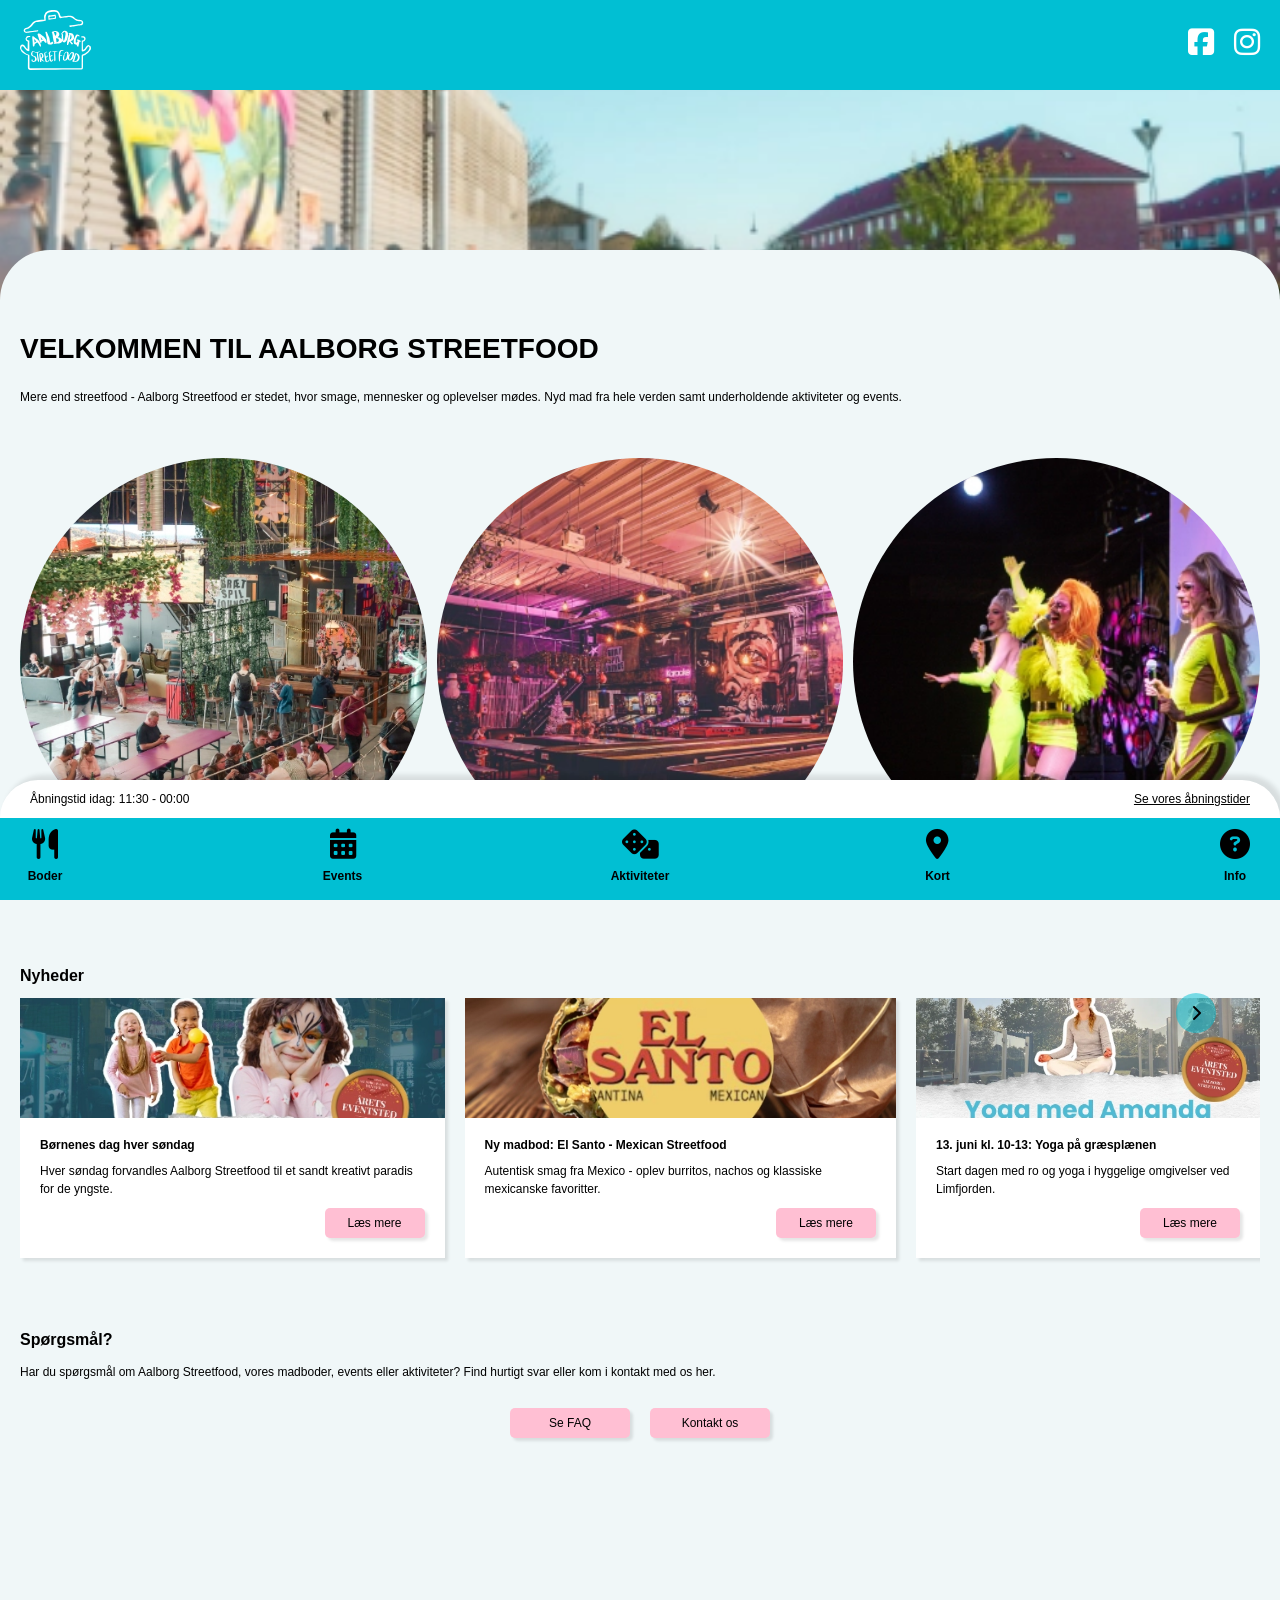
==== commit 0803173b: "Rettelser efter validering" ====
--- a/index.html
+++ b/index.html
@@ -30,10 +30,10 @@
     </header>
 
     <main>
-        <section class="heroBillede">
-            <img src="./assets/img/forsideBillede.jpg" alt="forside headerbillede">
-        </section>
-        <section class=" overlaySection">
+        <div class="heroBillede">
+            <img src="./assets/img/forsideBillede.webp" alt="forside headerbillede">
+        </div>
+        <div class=" overlaySection">
             <article class="introSection">
                 <h1>VELKOMMEN TIL AALBORG STREETFOOD</h1>
                 <p>Mere end streetfood - Aalborg Streetfood er stedet, hvor smage, mennesker og oplevelser mødes. Nyd
@@ -43,15 +43,15 @@
             <article class="CTASection">
 
                 <a href="./boder.html" class="CTA">
-                    <img src="./assets/img/boderBilled.jpg" alt="Boder">
+                    <img src="./assets/img/boderBilled.webp" alt="Boder">
                     <h2>Boder</h2>
                 </a>
                 <a href="./aktiviteter.html" class="CTA">
-                    <img src="./assets/img/aktiviteterBillede.jpg" alt="Aktiviteter billede">
+                    <img src="./assets/img/aktiviteterBillede.webp" alt="Aktiviteter billede">
                     <h2>Aktiviteter</h2>
                 </a>
                 <a href="./events.html" class="CTA">
-                    <img src="./assets/img/eventsBillede.jpg" alt="Events billede">
+                    <img src="./assets/img/eventsBillede.webp" alt="Events billede">
                     <h2>Events</h2>
                 </a>
             </article>
@@ -60,30 +60,30 @@
                 <div class="nyhedsCards">
                     <a href="./specifikEvent.html?id=3793" class="nyhedsCard">
 
-                        <img src="./assets/img/boernenesDag.jpg" alt="Billede fra børnenes dag">
+                        <img src="./assets/img/boernenesDag.webp" alt="Billede fra børnenes dag">
                         <div class="nyhedsCardText">
                             <h3>Børnenes dag hver søndag</h3>
                             <p>Hver søndag forvandles Aalborg Streetfood til et sandt kreativt paradis for de yngste.
                             </p>
-                            <button>Læs mere</button>
+                            <div class="knap">Læs mere</div>
                         </div>
                     </a>
                     <a href="./specifikBod.html?id=3661" class="nyhedsCard">
-                        <img src="./assets/img/elsanto.png" alt="Billede af den nye madbod El Santo">
+                        <img src="./assets/img/elsanto.webp" alt="Billede af den nye madbod El Santo">
                         <div class="nyhedsCardText">
                             <h3>Ny madbod: El Santo - Mexican Streetfood</h3>
                             <p>Autentisk smag fra Mexico - oplev burritos, nachos og klassiske mexicanske favoritter.
                             </p>
-                            <button>Læs mere</button>
+                            <div class="knap">Læs mere</div>
                         </div>
                     </a>
                     <a href="./specifikEvent.html?id=3803" class="nyhedsCard">
-                        <img src="./assets/img/Yoga-med-1.png.png" alt="Billede fra fra yoga på græsplænen med Amanda">
+                        <img src="./assets/img/Yoga-med-1.webp" alt="Billede fra fra yoga på græsplænen med Amanda">
                         <div class="nyhedsCardText">
                             <h3>13. juni kl. 10-13: Yoga på græsplænen</h3>
                             <p>Start dagen med ro og yoga i hyggelige omgivelser ved Limfjorden.
                             </p>
-                            <button>Læs mere</button>
+                            <div class="knap">Læs mere</div>
                         </div>
                     </a>
                     <div class="scroll"> <i class="fa-solid fa-chevron-right"></i> </div>
@@ -94,18 +94,18 @@
                 <p>Har du spørgsmål om Aalborg Streetfood, vores madboder, events eller aktiviteter? Find hurtigt svar
                     eller kom i kontakt med os her.</p>
                 <div class="questionsButtons">
-                    <a href="./faq.html"> <button>Se FAQ</button></a>
-                    <a href="./kontakt.html"> <button>Kontakt os</button></a>
+                    <a href="./faq.html" class="knap">Se FAQ</a>
+                    <a href="./kontakt.html" class="knap">Kontakt os</a>
                 </div>
 
             </article>
-        </section>
+        </div>
 
     </main>
     <footer>
 
-        <section class="openingHours">
-        </section>
+        <div class="openingHours">
+        </div>
 
         <nav class="globalNav">
 
@@ -126,7 +126,7 @@
             </div>
             <div>
                 <a href="./faq.html"><i class="fa-solid fa-question-circle"></i></a>
-                <p>FAQ</p>
+                <p>Info</p>
             </div>
 
 
--- a/assets/css/style.css
+++ b/assets/css/style.css
@@ -69,7 +69,8 @@
 
     /* KNAPPER OG IKONER*/
     /* buttons */
-    button {
+    button,
+    .knap {
         background-color: var(--secondaryColor);
         color: var(--textColor);
         width: 100px;
@@ -77,18 +78,25 @@
         border-radius: 5px;
         border: none;
         box-shadow: 3px 3px 3px rgba(0, 0, 0, 0.1);
-    }
-
-    button:hover {
+        text-decoration: none;
+        display: inline-flex;
+        align-items: center;
+        justify-content: center;
+        font-size: var(--bodyText);
+        font-family: var(--textFont);
+    }
+
+    button:hover,
+    .knap:hover {
         background-color: var(--darkSecondaryColor);
         box-shadow: 2px 2px 2px 1px rgba(0, 0, 0, 0.3);
     }
 
-    button:active {
+    button:active,
+    .knap:active {
         background-color: var(--darkSecondaryColor);
         box-shadow: 2px 2px 2px 1px rgba(0, 0, 0, 0.3);
     }
-
 
     .allergeneIkon {
         color: var(--textColor)
@@ -174,9 +182,7 @@
         padding: 20px;
         padding-bottom: 200px;
 
-        .beskrivelsesTekst {
-            padding: var(--gap) 0;
-        }
+
 
     }
 
--- a/assets/css/forside.css
+++ b/assets/css/forside.css
@@ -92,7 +92,8 @@
         /* skubber button til bunden */
     }
 
-    button {
+    button,
+    .knap {
         align-self: flex-end;
     }
 
@@ -143,7 +144,8 @@
         gap: var(--gap);
         padding-top: 15px;
 
-        button {
+        button,
+        .knap {
             width: 120px;
         }
     }
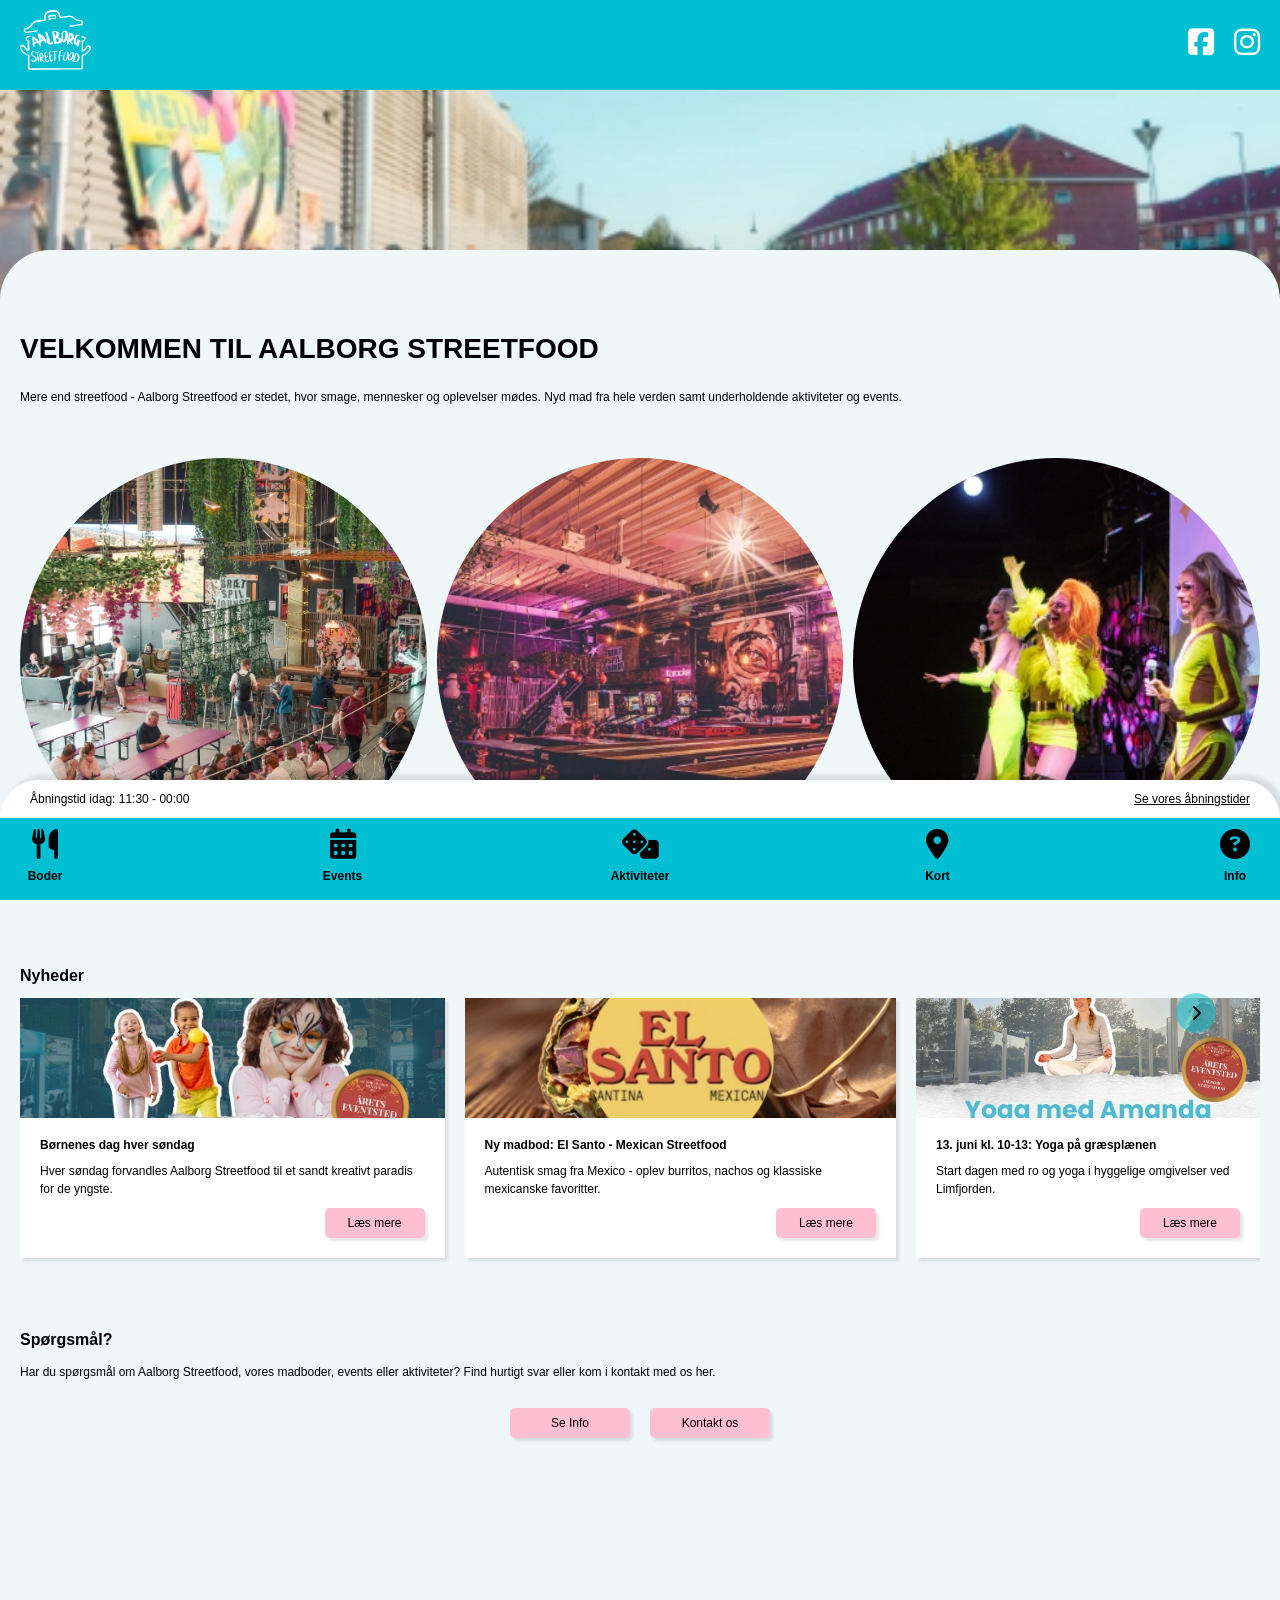
==== commit bd2605a8: "fix specifik aktivitet og events" ====
--- a/index.html
+++ b/index.html
@@ -94,7 +94,7 @@
                 <p>Har du spørgsmål om Aalborg Streetfood, vores madboder, events eller aktiviteter? Find hurtigt svar
                     eller kom i kontakt med os her.</p>
                 <div class="questionsButtons">
-                    <a href="./faq.html" class="knap">Se FAQ</a>
+                    <a href="./faq.html" class="knap">Se Info</a>
                     <a href="./kontakt.html" class="knap">Kontakt os</a>
                 </div>
 
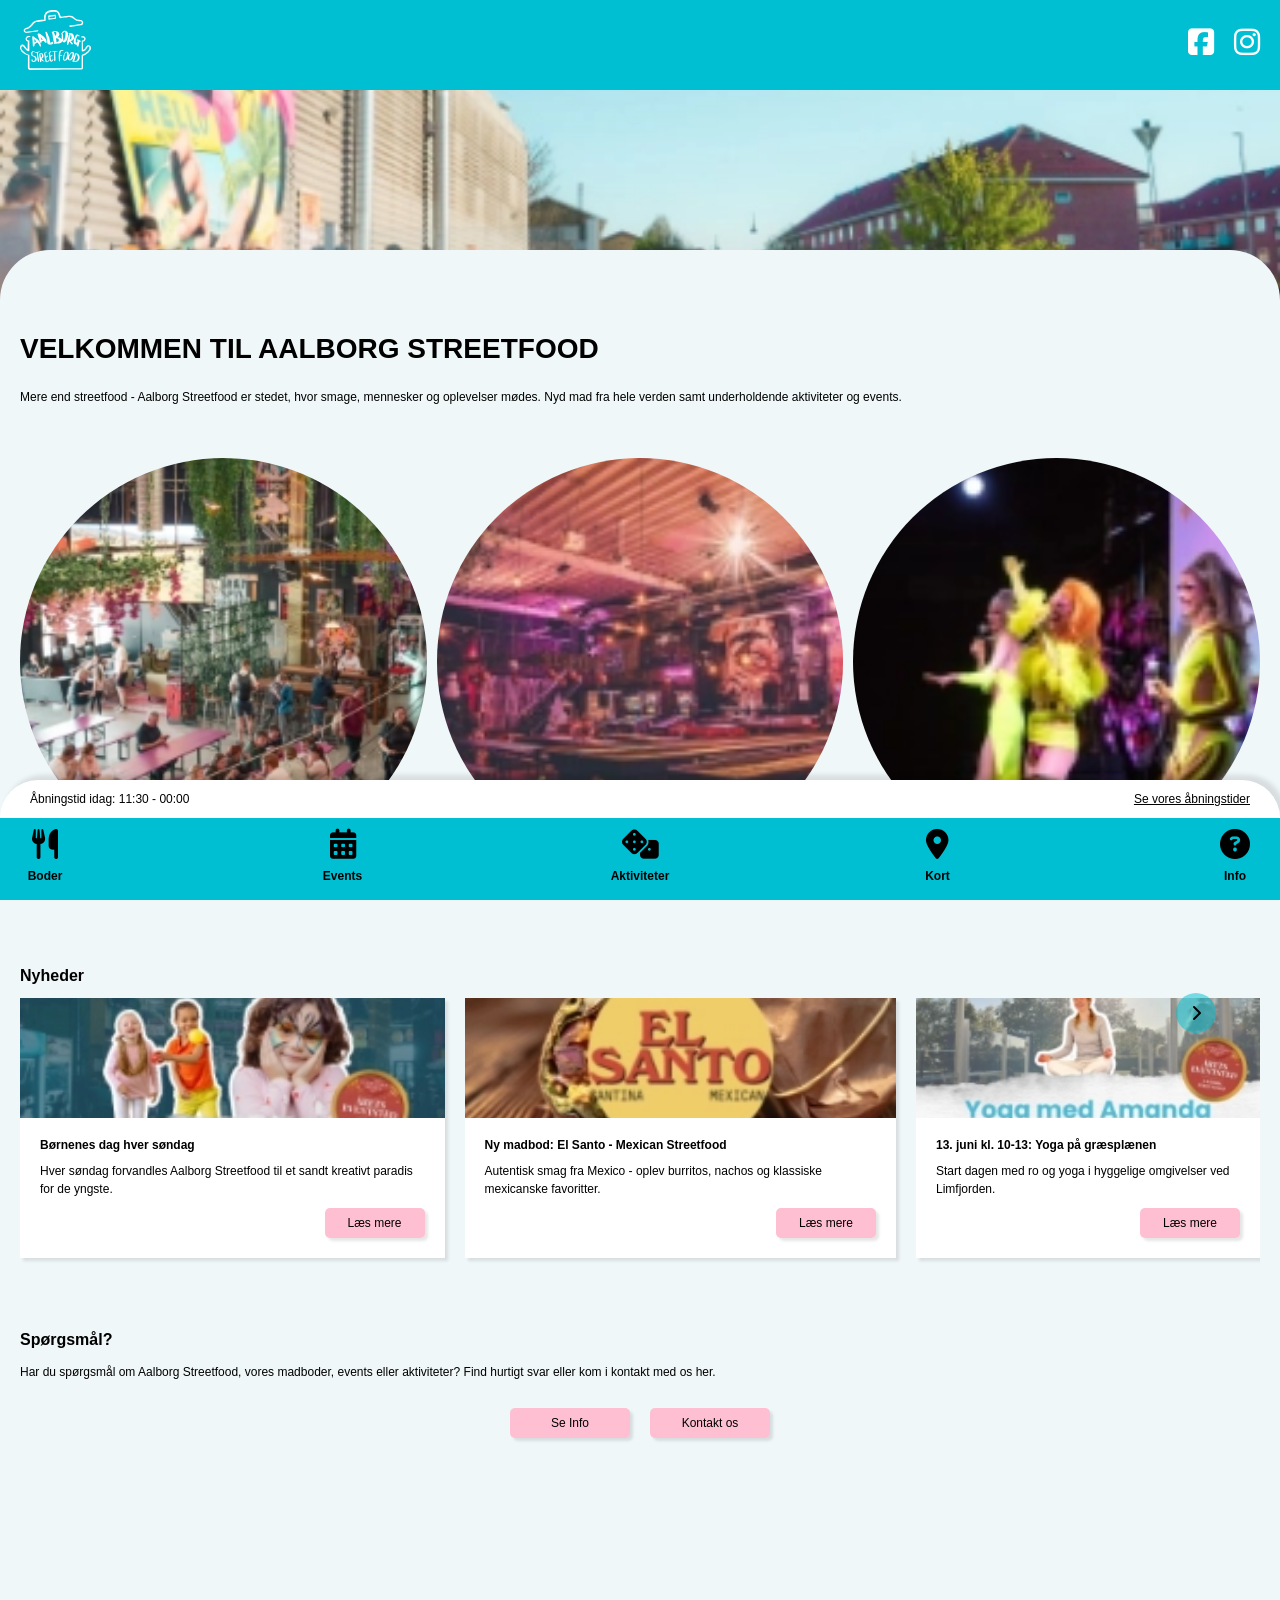
==== commit f10bada8: "Tilføj aria label på ikoner, fetchpriority på herobilleder. Fix fejl i åbningstider" ====
--- a/index.html
+++ b/index.html
@@ -18,21 +18,28 @@
 
 <body>
     <header>
+        <!-- Header med logo og social media -->
         <nav>
             <a href="./index.html"><img src="./assets/img/logo.svg" alt="Aalborg Streetfood Logo"></a>
             <ul>
                 <li><a href="https://www.facebook.com/aalborgstreetfoodmarkedmarket" target="_blank"
-                        rel="noopener noreferrer"><i class="fa-brands fa-square-facebook"></i></a></li>
-                <li><a href="https://www.instagram.com/AalborgStreetfood" target="_blank" rel="noopener noreferrer"><i
-                            class="fa-brands fa-instagram"></i></a></li>
+                        rel="noopener noreferrer" aria-label="Besøg vores Facebook side"><i
+                            class="fa-brands fa-square-facebook" aria-hidden="true"></i></a></li>
+                <li><a href="https://www.instagram.com/AalborgStreetfood" target="_blank" rel="noopener noreferrer"
+                        aria-label="Besøg vores Instagram profil"><i class="fa-brands fa-instagram"
+                            aria-hidden="true"></i></a></li>
             </ul>
+            <!--aria-label og aria-hidden="true" er indsat efter lighthousetest og bruges til at forbedre tilgængeligheden af siden, så brugere med nedsat syn kan forstå, hvad ikonerne betyder. Dette er også gjort i den globale menu. Kilde: https://www.w3schools.com/accessibility/accessibility_labels.php -->
         </nav>
     </header>
 
     <main>
+        <!-- Hero billede -->
         <div class="heroBillede">
-            <img src="./assets/img/forsideBillede.webp" alt="forside headerbillede">
+            <img src="./assets/img/forsideBillede.webp" alt="forside headerbillede" fetchpriority="high">
+            <!-- fetchpriority="high" indsat efter lighthousetest. Kilde: https://developer.mozilla.org/en-US/docs/Web/HTML/Reference/Attributes/fetchpriority?fbclid=IwY2xjawSXYMRleHRuA2FlbQIxMABicmlkETFyVzhyNGkyVDZpa09IdjQ0c3J0YwZhcHBfaWQQMjIyMDM5MTc4ODIwMDg5MgABHhw8y8eECw4FIvLwAQrnkFinJetjuRGiSQqEJIi6pboWG-9w0EfVVKrQgiUx_aem_WgYf9Aj1LGfmT1ifzZ4w9A -->
         </div>
+        <!-- Overlay section -->
         <div class=" overlaySection">
             <article class="introSection">
                 <h1>VELKOMMEN TIL AALBORG STREETFOOD</h1>
@@ -40,27 +47,30 @@
                     mad fra hele verden samt underholdende aktiviteter og events.</p>
             </article>
 
+            <!-- CTA cirkler -->
             <article class="CTASection">
-
                 <a href="./boder.html" class="CTA">
-                    <img src="./assets/img/boderBilled.webp" alt="Boder">
+                    <img src="./assets/img/boderBilledLille.webp" alt="Boder">
                     <h2>Boder</h2>
                 </a>
                 <a href="./aktiviteter.html" class="CTA">
-                    <img src="./assets/img/aktiviteterBillede.webp" alt="Aktiviteter billede">
+                    <img src="./assets/img/aktiviteterBilledeLille.webp" alt="Aktiviteter billede">
                     <h2>Aktiviteter</h2>
                 </a>
                 <a href="./events.html" class="CTA">
-                    <img src="./assets/img/eventsBillede.webp" alt="Events billede">
+                    <img src="./assets/img/eventsBilledeLille.webp" alt="Events billede">
                     <h2>Events</h2>
                 </a>
             </article>
+
+            <!-- Nyheder section -->
             <article class="nyheder">
                 <h2>Nyheder</h2>
                 <div class="nyhedsCards">
+
+                    <!-- Nyhed 1 -->
                     <a href="./specifikEvent.html?id=3793" class="nyhedsCard">
-
-                        <img src="./assets/img/boernenesDag.webp" alt="Billede fra børnenes dag">
+                        <img src="./assets/img/boernenesDagLille.webp" alt="Billede fra børnenes dag">
                         <div class="nyhedsCardText">
                             <h3>Børnenes dag hver søndag</h3>
                             <p>Hver søndag forvandles Aalborg Streetfood til et sandt kreativt paradis for de yngste.
@@ -68,8 +78,10 @@
                             <div class="knap">Læs mere</div>
                         </div>
                     </a>
+
+                    <!-- Nyhed 2 -->
                     <a href="./specifikBod.html?id=3661" class="nyhedsCard">
-                        <img src="./assets/img/elsanto.webp" alt="Billede af den nye madbod El Santo">
+                        <img src="./assets/img/elsantoLille.webp" alt="Billede af den nye madbod El Santo">
                         <div class="nyhedsCardText">
                             <h3>Ny madbod: El Santo - Mexican Streetfood</h3>
                             <p>Autentisk smag fra Mexico - oplev burritos, nachos og klassiske mexicanske favoritter.
@@ -77,8 +89,11 @@
                             <div class="knap">Læs mere</div>
                         </div>
                     </a>
+
+                    <!-- Nyhed 3 -->
                     <a href="./specifikEvent.html?id=3803" class="nyhedsCard">
-                        <img src="./assets/img/Yoga-med-1.webp" alt="Billede fra fra yoga på græsplænen med Amanda">
+                        <img src="./assets/img/Yoga-med-1Lille.webp"
+                            alt="Billede fra fra yoga på græsplænen med Amanda">
                         <div class="nyhedsCardText">
                             <h3>13. juni kl. 10-13: Yoga på græsplænen</h3>
                             <p>Start dagen med ro og yoga i hyggelige omgivelser ved Limfjorden.
@@ -86,9 +101,13 @@
                             <div class="knap">Læs mere</div>
                         </div>
                     </a>
+
+                    <!-- Scroll pil -->
                     <div class="scroll"> <i class="fa-solid fa-chevron-right"></i> </div>
                 </div>
             </article>
+
+            <!-- CTA til Info og kontakt -->
             <article class="questions">
                 <h2>Spørgsmål?</h2>
                 <p>Har du spørgsmål om Aalborg Streetfood, vores madboder, events eller aktiviteter? Find hurtigt svar
@@ -105,31 +124,36 @@
     <footer>
 
         <div class="openingHours">
+            <!-- Åbningstider indsættes med JavaScript på alle sider - se app.js-->
         </div>
 
+        <!-- Global navigation i bunden af skærmen på alle sider -->
         <nav class="globalNav">
-
             <div>
-                <a href="./boder.html"><i class="fa-solid fa-utensils"></i></a>
+                <a href="./boder.html" aria-label="Gå til boder"><i class="fa-solid fa-utensils"
+                        aria-hidden="true"></i></a>
                 <p>Boder</p>
             </div>
-            <div> <a href="./events.html"><i class="fa-solid fa-calendar-days"></i></a>
+            <div>
+                <a href="./events.html" aria-label="Gå til events"><i class="fa-solid fa-calendar-days"
+                        aria-hidden="true"></i></a>
                 <p>Events</p>
             </div>
             <div>
-                <a href="./aktiviteter.html"><i class="fa-solid fa-dice"></i></a>
+                <a href="./aktiviteter.html" aria-label="Gå til aktiviteter"><i class="fa-solid fa-dice"
+                        aria-hidden="true"></i></a>
                 <p>Aktiviteter</p>
             </div>
             <div>
-                <a href="./kort.html"><i class="fa-solid fa-map-marker-alt"></i></a>
+                <a href="./kort.html" aria-label="Gå til kort"><i class="fa-solid fa-map-marker-alt"
+                        aria-hidden="true"></i></a>
                 <p>Kort</p>
             </div>
             <div>
-                <a href="./faq.html"><i class="fa-solid fa-question-circle"></i></a>
+                <a href="./faq.html" aria-label="Gå til info"><i class="fa-solid fa-question-circle"
+                        aria-hidden="true"></i></a>
                 <p>Info</p>
             </div>
-
-
         </nav>
 
     </footer>
--- a/assets/css/style.css
+++ b/assets/css/style.css
@@ -4,7 +4,6 @@
 
 body {
     margin: 0;
-
 
 
     /* VARIABLER*/
@@ -86,12 +85,14 @@
         font-family: var(--textFont);
     }
 
+    /* Hover effekt */
     button:hover,
     .knap:hover {
         background-color: var(--darkSecondaryColor);
         box-shadow: 2px 2px 2px 1px rgba(0, 0, 0, 0.3);
     }
 
+    /* Active effekt */
     button:active,
     .knap:active {
         background-color: var(--darkSecondaryColor);
@@ -156,7 +157,7 @@
     }
 
     /* STYLES */
-
+    /* General styling, der går igen på tværs af siderne */
     .heroBillede {
         top: 90px;
         left: 0;
@@ -181,9 +182,6 @@
         right: 0;
         padding: 20px;
         padding-bottom: 200px;
-
-
-
     }
 
     hr {
@@ -197,10 +195,9 @@
 
 
 
-
-
     /* GLOBAL NAVIGATION */
     footer {
+        /* Gør sådan vores footer/bottom nav, forbliver i bunden af skærmen, foran andet indhold */
         position: fixed;
         bottom: 0;
         left: 0;
@@ -238,6 +235,7 @@
             }
 
             .active {
+                /* Ændrer ikon og tekst i navigationen for den specifikke side man er inde på */
                 text-decoration: underline;
                 text-underline-offset: 5px;
                 text-decoration-thickness: 2px;
@@ -256,21 +254,12 @@
         }
     }
 
-    .ugedage {
-
-        p {
-            margin: 5px;
-        }
-    }
-
-    .kalenderTop {
-        h2 {
-            margin-bottom: 5px;
-        }
-    }
-
-
-}
+}
+
+
+
+/* KALENDER */
+
 
 
 .openingHours {
@@ -369,13 +358,22 @@
             .kalenderTop {
                 display: flex;
                 justify-content: space-between;
+
+                h2 {
+                    margin-bottom: 5px;
+                }
             }
 
             .kalenderen {
+
                 .ugedage {
                     display: flex;
                     justify-content: space-between;
                     padding: 5px;
+
+                    p {
+                        margin: 5px;
+                    }
                 }
 
                 hr {
@@ -465,6 +463,7 @@
 
     }
 
+    /* Animering af åbningstider */
     .fullOpeninghours.animate,
     .fullOpeninghoursFood.animate {
         transition: transform 0.6s ease, opacity 0.6s ease, max-height 0.6s ease;
@@ -543,8 +542,17 @@
 }
 
 
-
-
+/* ANDET STYLING */
+
+/* Kort over streetfood side */
+.kortSide {
+
+    img {
+        width: 100%;
+        padding-top: 90px;
+        padding-bottom: 180px;
+    }
+}
 
 
 main {
